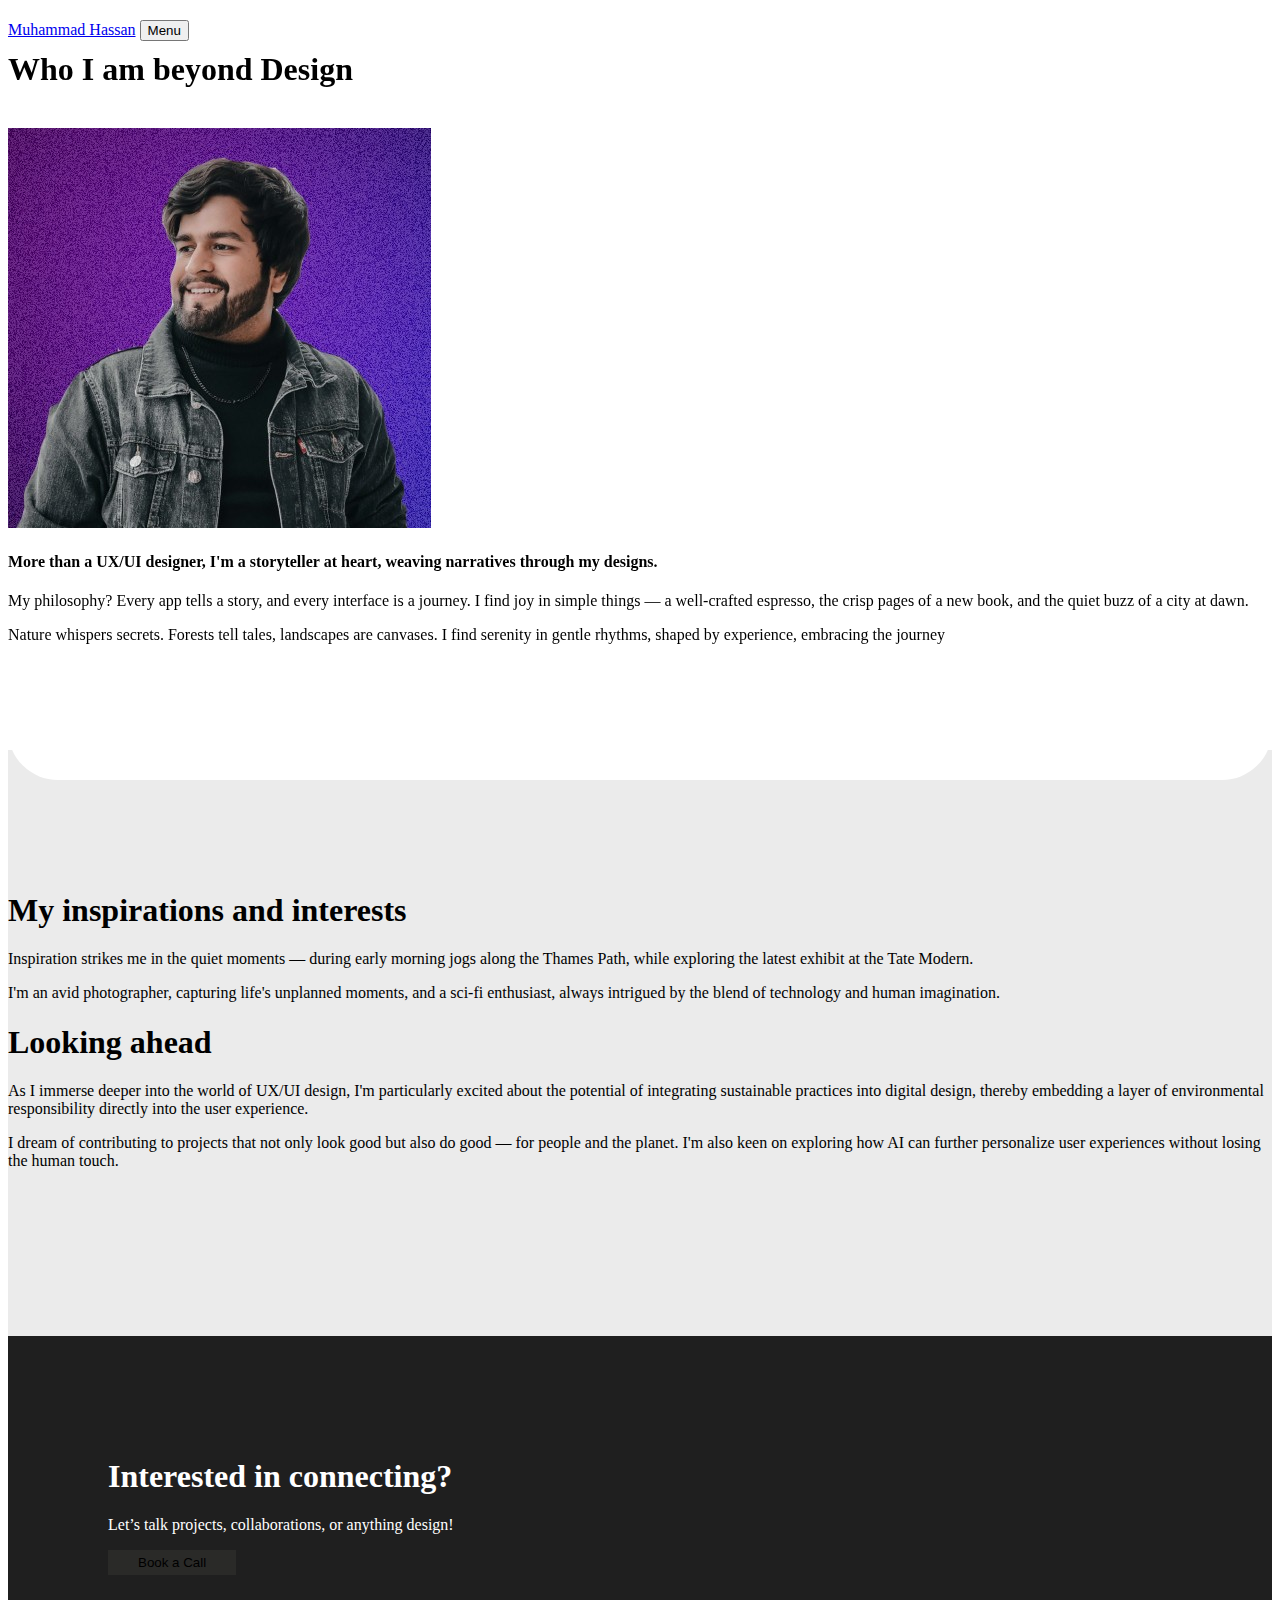
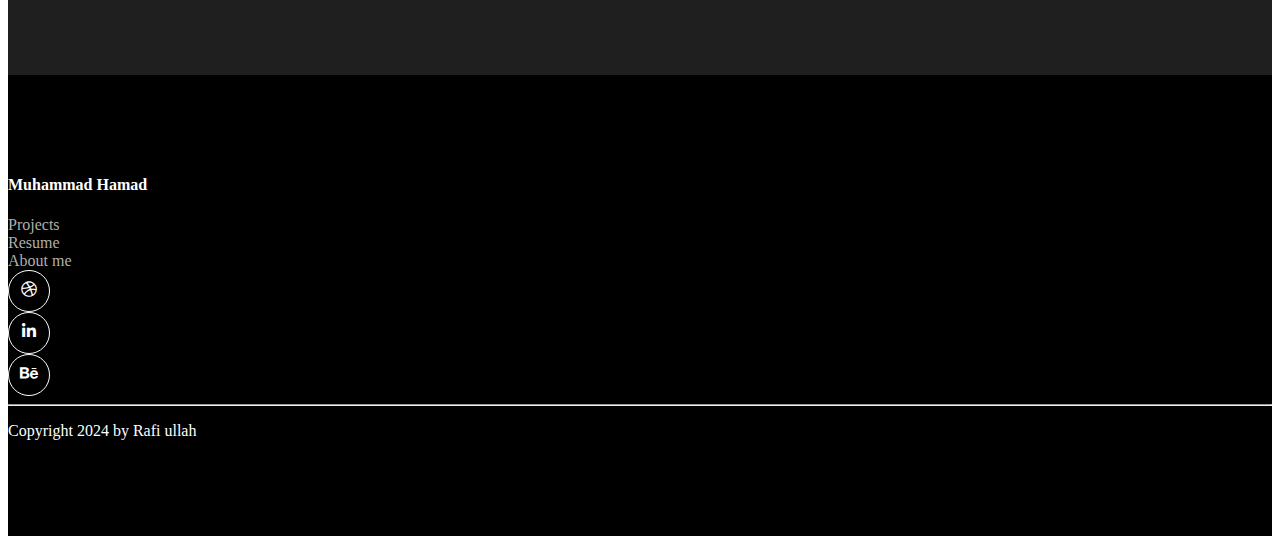
==== About.html @ 7bbd179b "first commit" ====
<!DOCTYPE html>
<html lang="en">

<head>
    <meta charset="UTF-8">
    <meta name="viewport" content="width=device-width, initial-scale=1.0">
    <title>About me</title>

    <!-- -------------links------------------ -->

    <link rel="stylesheet" href="css/style.css">

    <link rel="stylesheet" href="https://cdn.jsdelivr.net/npm/bootstrap@5.3.2/dist/css/bootstrap.min.css"
        integrity="sha384-T3c6CoIi6uLrA9TneNEoa7RxnatzjcDSCmG1MXxSR1GAsXEV/Dwwykc2MPK8M2HN" crossorigin="anonymous">
    <link rel="stylesheet" href="https://cdnjs.cloudflare.com/ajax/libs/font-awesome/6.5.1/css/all.min.css">

</head>

<body>

    <div class="container">
        <nav class="navbar navbar-expand-lg  ftco_navbar ftco-navbar-light" id="ftco-navbar">
            <div class="container">
                <a class="navbar-brand" href="index.html">Muhammad Hassan</a>

                <button class="navbar-toggler" type="button" data-toggle="collapse" data-target="#ftco-nav"
                    aria-controls="ftco-nav" aria-expanded="false" aria-label="Toggle navigation">
                    <span class="oi oi-menu"></span> Menu
                </button>

                <div class="collapse navbar-collapse offset-6" id="ftco-nav">
                    <ul class="navbar-nav ml-auto ">
                        <li class="nav-item active"><a href="projects.html" class="nav-link">Projects</a></li>
                        <li class="nav-item"><a href="Resume.html" class="nav-link">Resume</a></li>
                        <li class="nav-item"><a href="About.html" class="nav-link">About me</a></li>
                        <li class="nav-item">
                            <div class="btn btn-outline-secondary">Book a Call</div>
                        </li>
                    </ul>
                </div>
            </div>
        </nav>
    </div>


<div class="container-fluid about-back-1">
    <div class="container">
        <div class="row">
            <h1>
                <h1>Who I am beyond Design</h1>
            </h1>
        </div>
<br>
        <div class="row">
            <div class="col">
                <img class="rounded" src="images/about.jpg" alt="">
            </div>
            <div class="col">
                <h4>More than a UX/UI designer, I'm a storyteller at heart, weaving narratives through my designs.</h4>
                <p>My philosophy? Every app tells a story, and every interface is a journey. I find joy in simple things
                    — a well-crafted espresso, the crisp pages of a new book, and the quiet buzz of a city at dawn.</p>
                <p>Nature whispers secrets. Forests tell tales, landscapes are canvases. I find serenity in gentle
                    rhythms, shaped by experience, embracing the journey</p>
            </div>
        </div>
    </div>
</div>


    <div class="container-fluid about-back">
        <div class="container">
            <div class="row">
                <h1>My inspirations and interests</h1>
            </div>

            <div class="row">
                <div class="col">
                    <p>Inspiration strikes me in the quiet moments — during early morning jogs along the Thames Path,
                        while exploring the latest exhibit at the Tate Modern.</p>
                </div>
                <div class="col">
                    <p>I'm an avid photographer, capturing life's unplanned moments, and a sci-fi enthusiast, always
                        intrigued by the blend of technology and human imagination.</p>
                </div>
            </div>

            <!-- --------------------------carosoul--------------- -->







            <!-- --------------------looking ahead-------------------- -->

            <div class="row">
                <h1>Looking ahead</h1>
            </div>

            <div class="row">
                <div class="col">
                    <p>As I immerse deeper into the world of UX/UI design, I'm particularly excited about the potential
                        of integrating sustainable practices into digital design, thereby embedding a layer of
                        environmental responsibility directly into the user experience.</p>
                </div>
                <div class="col">
                    <p>I dream of contributing to projects that not only look good but also do good — for people and the
                        planet. I'm also keen on exploring how AI can further personalize user experiences without
                        losing the human touch.</p>
                </div>
            </div>



        </div>
    </div>




    <!-- -------------------------connecting-------------------- -->

    <div class="container-fluid connecting">
        <div class="container">
            <div class="row">
                <h1>Interested in connecting? </h1>
            </div>
            <div class="row">
                <p>Let’s talk projects, collaborations, or anything design!</p>
            </div>
            <div class="row">
                <div class="col-8">
                    <button type="button" class="btn btn-primary connecting-button">Book a Call</button>
                </div>
            </div>
        </div>
    </div>


    <!-- -------------------footer----------- -->

    <footer class="footer">
        <div class="container">
            <div class="row">
                <div class="col-3">
                    <h4>Muhammad Hamad</h4>
                </div>
                <div class="col-1"><a href="projects.html">Projects</a></div>
                <div class="col-1"><a href="Resume.html">Resume</a></div>
                <div class="col-1"><a href="About.html">About me</a></div>

                <div class="col d-flex gap-3 offset-4">
                    <div class="social-icons"><i class="fa-brands fa-dribbble"></i></div>
                    <div class="social-icons"><i class="fa-brands fa-linkedin-in"></i></div>
                    <div class="social-icons"><i class="fa-brands fa-behance"></i></div>
                </div>
            </div>
        </div>

        <div class="container">
            <div class="col-12">
                <hr>
            </div>

            <div class="text-center">
                <p>Copyright 2024 by Rafi ullah</p>
            </div>
    </footer>

</body>

</html>
---- css/style.css ----
.first{
    background-color: #fff;
    border-radius: 450px;
    margin-bottom: 120px;
    
}
.navbar{
    background-color: #fff;
    color: black;
    margin-top: 20px;
    margin-bottom: 10px;
    position: fixed;
    top: 0;
}
.nav-item:active{
    text-decoration: line-through;
}
.hero{
    padding-top: 30px;
}
.hero-pic img{
    height: 120px;
    width: 120px;
}
.hero-h1{
    font-size: 3.5rem !important;
    padding-top: 30px;
    margin-bottom: 30px;
}
.hero-p{
    font-size: 1.3rem !important;
}
.icons{
    margin-bottom: 50px;
    margin-top: 50px;
}
.social-icons{
    height: 40px;
    width: 40px;
    text-align: center;
    border: 1px solid;
    border-radius: 50%;
    .fa-brands{
        margin-top: 10px;
    }
}
.social-icons:hover{
    background-color: black;
    color: wheat;
}

#carousel-1576221792454 > div.owl-nav{
    display: none;
}
#carousel-1576221792454 > div.owl-dots{
    display: none;
}
.banners-carousel{
    margin-bottom: 50px;
}
/* ---------------------second------------------- */
.second{
    background-color: rgb(235, 235, 235);
}
.projects{
    padding-top: 90px;
    padding-bottom: 100px;
}
.project-h1{
    font-size: 4rem;
}
.project-p{
    font-size: 1.5rem;
    margin-top: 20px;
    margin-bottom: 20px;
}
.project-hover{
    .btn{
       opacity: 0;
        text-decoration: none;
        color: black;
    }
    img{
        opacity: 0.5;
    }
}

.project-hover:hover{
    img{
        opacity: 2;
    }
    .btn{
       opacity: 1;
    }
}
.see-all{
    margin-top: 50px;
    padding: 5px 40px 5px 40px !important;
    background-color: #fff !important;
    color: black !important;
    border: none !important;
}
.see-all:hover{
    background-color: black !important;
    color: white !important;

}



/* ----------------------------law firm--------third------------ */

.law-firm{
background-color: black;
color: #fff;
}
.law-firm-txt{
   margin-left: 90px;
   padding-top: 120px;
}

/* -------------------expert-feedback----------fourth----------- */

.expert-feedback{
    padding-top: 120px;
    padding-bottom: 100px;
    background-color: rgb(235, 235, 235);
}



/* ---------------testimonial------------------ */

.testimonial{
    margin-top: 50px;
}
.testimonial-inner{
    background-color: #fff;
    padding: 40px;
    border-radius: 30px;
}
.testimonial-avatar-image{
    width: 120px !important;
    height: 120px;
    border-radius: 50%;
}
.owl-prev span,.owl-next span{
    display: block;
    width: 50px;
    height: 50px;
    background-color: #fff;
    text-align: center;
    font-size: 30px;
    border-radius: 10px;
    margin-left: 10px;
}



/* --------------------connecting------------ */

.connecting{
    background-color: rgb(31, 31, 31);
    color: white;
    padding: 100px;
}
.connecting-button{
    background-color: rgb(42, 42, 40) !important;
    border: none !important;
    padding: 5px 30px 5px 30px !important;
}

/* --------------------footer--------------- */

.footer{
    background-color: black;
    color: #fff;
    padding-top: 80px;
    padding-bottom: 80px;
    a{
        text-decoration: none;
        color: #afafac;
    }
    a:hover{
        color: #fff;
    }
}



/* ---------------------Resume page---------------------- */

.resume-back{
    background-color: rgb(235, 235, 235);
}
.resume>div{
   padding: 60px;
}
body > div.container-fluid.resume-back-1 > div > div > div:nth-child(1) > h1{
    font-size: 60px;
}
body > div.container-fluid.resume-back-1 > div > div > div:nth-child(2) > p{
    font-size: 30px;
    margin-top: 20px;
    margin-bottom: 20px;
}

.resume-back-1{
    border-radius: 50px;
    position: relative;
    top: 40px;
    z-index: 11;
    background-color: #fff;
}

.resume-detail{
    padding-top: 50px;
    ul{
        margin-top: 20px;
        li{
            font-size: 20px;
            margin-bottom: 10px;
            span{
                font-weight: 700;
            }
        }
    }
}


/* ------------------------about page------------------- */

.about-back{
    background-color: rgb(235, 235, 235);
    padding-top: 120px;
    padding-bottom: 150px;
}
.about-back-1{
    border-radius: 50px;
    position: relative;
    top: 30px;
    z-index: 11;
    background-color: #fff;
    padding-bottom: 120px;
}
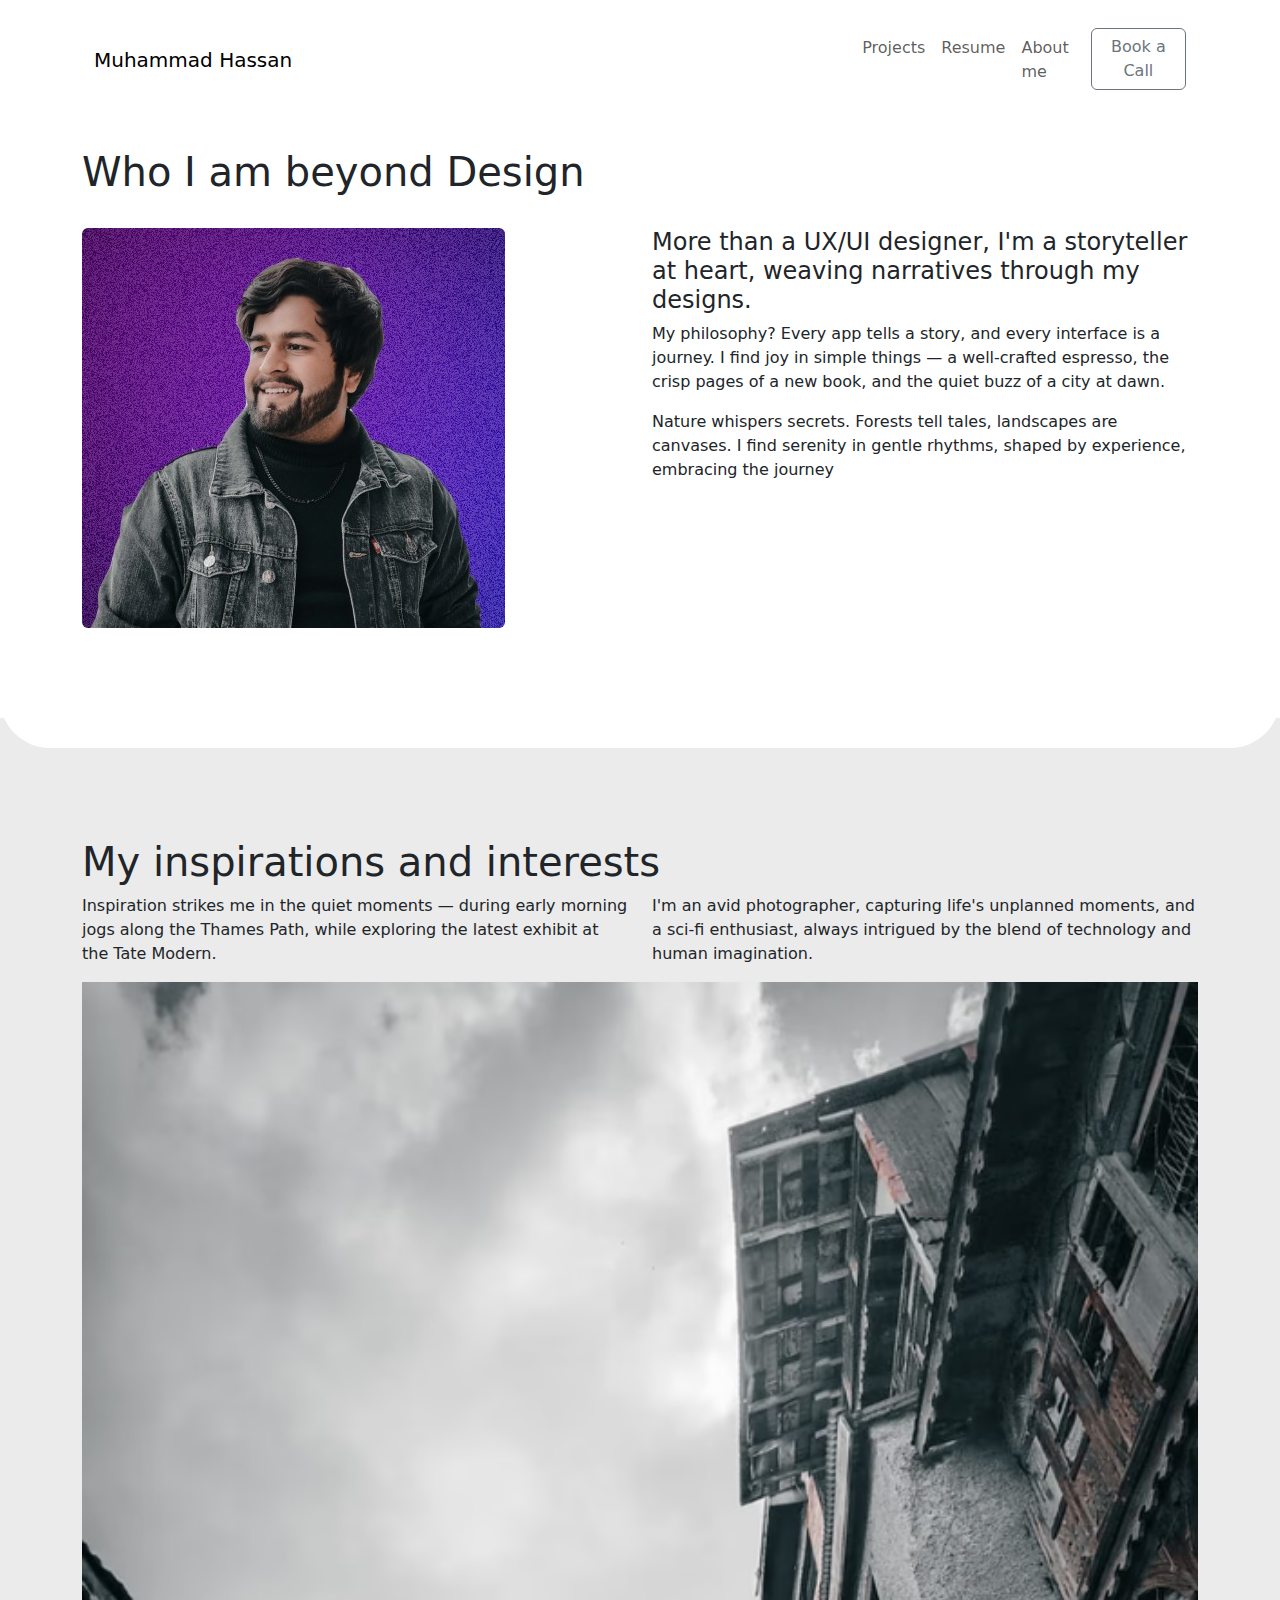
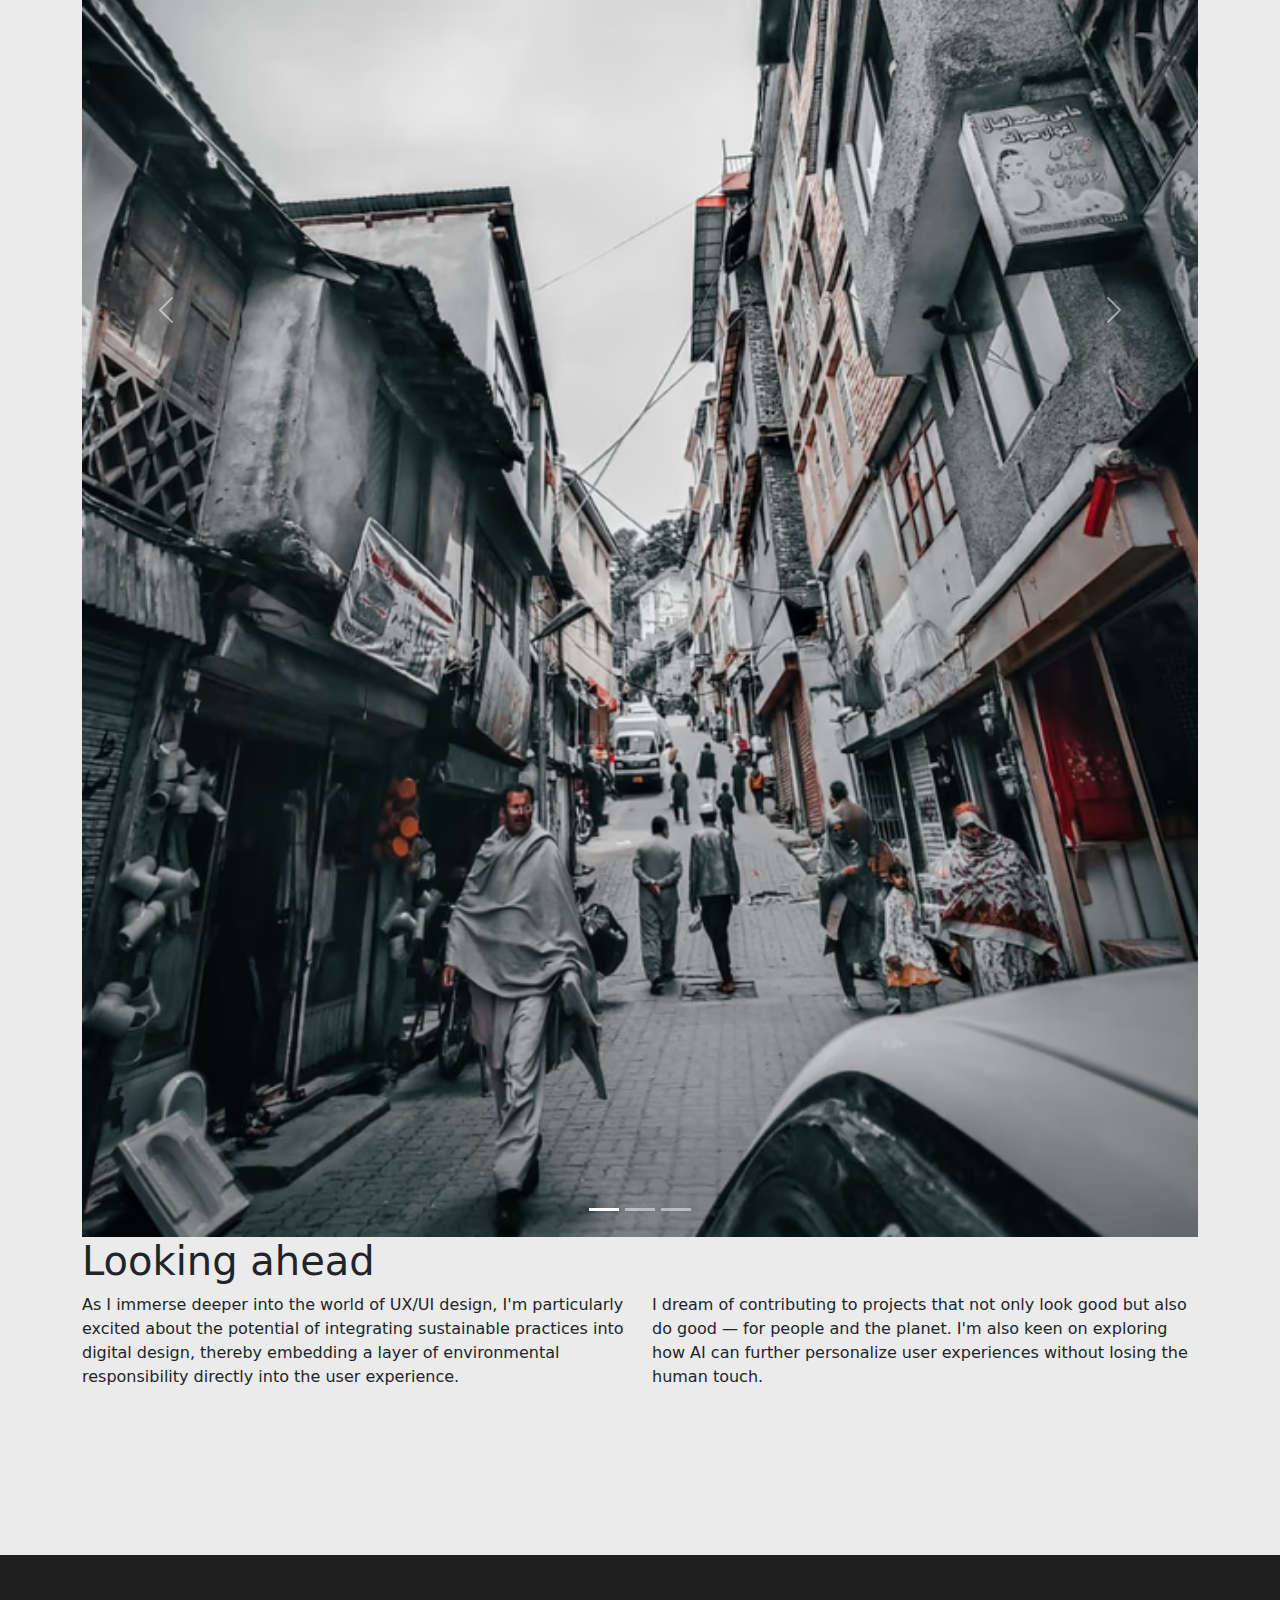
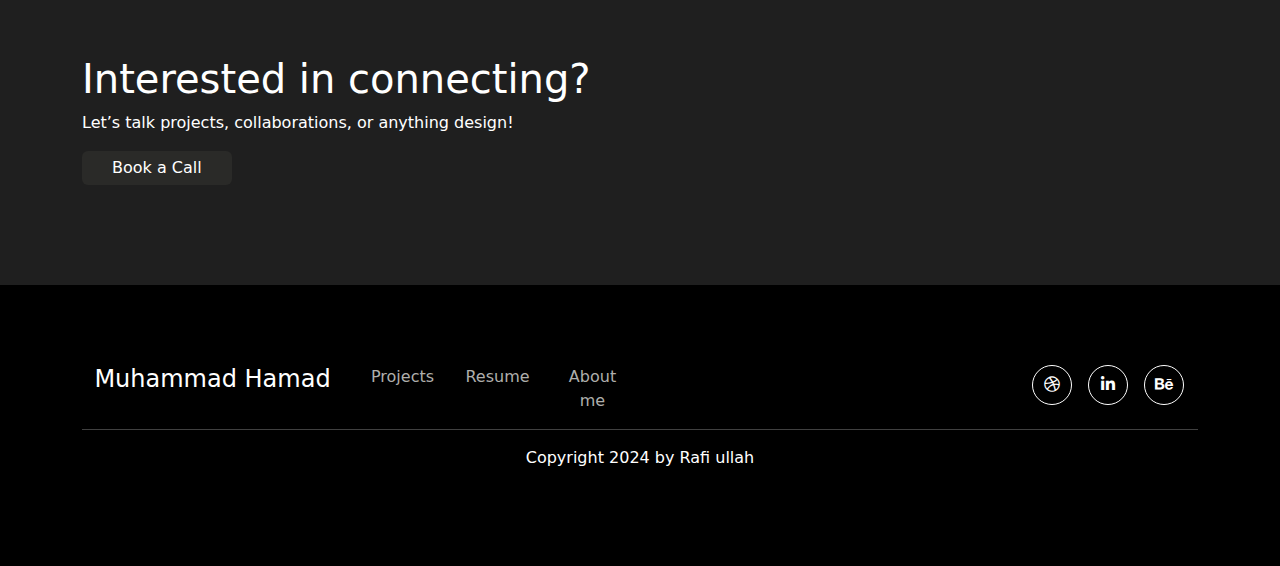
==== commit ed4481b7: "first commit" ====
--- a/About.html
+++ b/About.html
@@ -6,13 +6,25 @@
     <meta name="viewport" content="width=device-width, initial-scale=1.0">
     <title>About me</title>
 
-    <!-- -------------links------------------ -->
-
-    <link rel="stylesheet" href="css/style.css">
-
-    <link rel="stylesheet" href="https://cdn.jsdelivr.net/npm/bootstrap@5.3.2/dist/css/bootstrap.min.css"
-        integrity="sha384-T3c6CoIi6uLrA9TneNEoa7RxnatzjcDSCmG1MXxSR1GAsXEV/Dwwykc2MPK8M2HN" crossorigin="anonymous">
-    <link rel="stylesheet" href="https://cdnjs.cloudflare.com/ajax/libs/font-awesome/6.5.1/css/all.min.css">
+  <!-- -------------links------------------ -->
+
+  <link rel="stylesheet" href="css/style.css">
+
+  <link rel="stylesheet" href="https://cdn.jsdelivr.net/npm/bootstrap@5.3.2/dist/css/bootstrap.min.css">
+  <link rel="stylesheet" href="https://cdn.jsdelivr.net/npm/bootstrap-icons@1.11.1/font/bootstrap-icons.css">
+  <link rel="stylesheet" href="https://cdnjs.cloudflare.com/ajax/libs/font-awesome/6.5.1/css/all.min.css">
+
+
+  <script src="https://code.jquery.com/jquery-3.7.1.slim.min.js"></script>
+
+  <link rel="stylesheet" href="https://cdnjs.cloudflare.com/ajax/libs/OwlCarousel2/2.3.4/assets/owl.carousel.min.css">
+  <link rel="stylesheet"
+    href="https://cdnjs.cloudflare.com/ajax/libs/OwlCarousel2/2.3.4/assets/owl.theme.default.min.css">
+
+  <script src="https://cdnjs.cloudflare.com/ajax/libs/OwlCarousel2/2.3.4/owl.carousel.min.js"></script>
+
+  <script src="https://cdn.jsdelivr.net/npm/bootstrap@5.3.2/dist/js/bootstrap.bundle.min.js"></script>
+
 
 </head>
 
@@ -74,11 +86,11 @@
             </div>
 
             <div class="row">
-                <div class="col">
+                <div class="col-12 col-sm-6">
                     <p>Inspiration strikes me in the quiet moments — during early morning jogs along the Thames Path,
                         while exploring the latest exhibit at the Tate Modern.</p>
                 </div>
-                <div class="col">
+                <div class="col-12 col-sm-6">
                     <p>I'm an avid photographer, capturing life's unplanned moments, and a sci-fi enthusiast, always
                         intrigued by the blend of technology and human imagination.</p>
                 </div>
@@ -87,7 +99,32 @@
             <!-- --------------------------carosoul--------------- -->
 
 
-
+            <div id="carouselExampleIndicators" class="carousel slide">
+                <div class="carousel-indicators">
+                  <button type="button" data-bs-target="#carouselExampleIndicators" data-bs-slide-to="0" class="active" aria-current="true" aria-label="Slide 1"></button>
+                  <button type="button" data-bs-target="#carouselExampleIndicators" data-bs-slide-to="1" aria-label="Slide 2"></button>
+                  <button type="button" data-bs-target="#carouselExampleIndicators" data-bs-slide-to="2" aria-label="Slide 3"></button>
+                </div>
+                <div class="carousel-inner">
+                  <div class="carousel-item active">
+                   <img src="images/carousel1.avif" class="d-block w-100" alt="...">
+                  </div>
+                  <div class="carousel-item">
+                    <img src="images/carousel2.avif" class="d-block w-100" alt="...">
+                  </div>
+                  <div class="carousel-item">
+                    <img src="..." class="d-block w-100" alt="...">
+                  </div>
+                </div>
+                <button class="carousel-control-prev" type="button" data-bs-target="#carouselExampleIndicators" data-bs-slide="prev">
+                  <span class="carousel-control-prev-icon" aria-hidden="true"></span>
+                  <span class="visually-hidden">Previous</span>
+                </button>
+                <button class="carousel-control-next" type="button" data-bs-target="#carouselExampleIndicators" data-bs-slide="next">
+                  <span class="carousel-control-next-icon" aria-hidden="true"></span>
+                  <span class="visually-hidden">Next</span>
+                </button>
+              </div>
 
 
 
@@ -99,12 +136,12 @@
             </div>
 
             <div class="row">
-                <div class="col">
+                <div class="col-12 col-sm-6">
                     <p>As I immerse deeper into the world of UX/UI design, I'm particularly excited about the potential
                         of integrating sustainable practices into digital design, thereby embedding a layer of
                         environmental responsibility directly into the user experience.</p>
                 </div>
-                <div class="col">
+                <div class="col-12 col-sm-6">
                     <p>I dream of contributing to projects that not only look good but also do good — for people and the
                         planet. I'm also keen on exploring how AI can further personalize user experiences without
                         losing the human touch.</p>
@@ -142,31 +179,34 @@
 
     <footer class="footer">
         <div class="container">
-            <div class="row">
-                <div class="col-3">
-                    <h4>Muhammad Hamad</h4>
-                </div>
-                <div class="col-1"><a href="projects.html">Projects</a></div>
-                <div class="col-1"><a href="Resume.html">Resume</a></div>
-                <div class="col-1"><a href="About.html">About me</a></div>
-
-                <div class="col d-flex gap-3 offset-4">
-                    <div class="social-icons"><i class="fa-brands fa-dribbble"></i></div>
-                    <div class="social-icons"><i class="fa-brands fa-linkedin-in"></i></div>
-                    <div class="social-icons"><i class="fa-brands fa-behance"></i></div>
-                </div>
-            </div>
-        </div>
-
-        <div class="container">
-            <div class="col-12">
-                <hr>
-            </div>
-
-            <div class="text-center">
-                <p>Copyright 2024 by Rafi ullah</p>
-            </div>
-    </footer>
+          <div class="row text-center">
+            <div class="col-12 col-lg-3"><h4>Muhammad Hamad</h4></div>
+            <div class="col-12 col-lg-1"><a href="projects.html">Projects</a></div>
+            <div class="col-12 col-lg-1"><a href="Resume.html">Resume</a></div>
+            <div class="col-12 col-lg-1"><a href="About.html">About me</a></div>
+  
+            <div class="col d-flex gap-3 offset-4 text-center">
+              <div class="social-icons"><i class="fa-brands fa-dribbble"></i></div>
+              <div class="social-icons"><i class="fa-brands fa-linkedin-in"></i></div>
+              <div class="social-icons"><i class="fa-brands fa-behance"></i></div>
+            </div>
+          </div>
+        </div>
+  
+        <div class="container">
+          <div class="col-12">
+            <hr>
+        </div>
+        
+        </div>
+        <div class="text-center">
+          <p>Copyright 2024 by Rafi ullah</p>
+        </div>
+      </footer>
+      
+       <!-- -------------------------javascript----------------------------- -->
+
+  <script src="js/custom.js"></script>
 
 </body>
 
--- a/css/style.css
+++ b/css/style.css
@@ -1,245 +1,283 @@
-.first{
-    background-color: #fff;
-    border-radius: 450px;
-    margin-bottom: 120px;
-    
-}
-.navbar{
-    background-color: #fff;
+.first {
+  background-color: #fff;
+  border-radius: 450px;
+  margin-bottom: 120px;
+}
+.navbar {
+  background-color: #fff;
+  color: black;
+  margin-top: 20px;
+  margin-bottom: 10px;
+  position: fixed;
+  top: 0;
+}
+.nav-item:active {
+  text-decoration: line-through;
+}
+.hero {
+  padding-top: 30px;
+}
+.hero-pic img {
+  height: 120px;
+  width: 120px;
+}
+.hero-h1 {
+  font-size: 3.5rem !important;
+  padding-top: 30px;
+  margin-bottom: 30px;
+}
+.hero-p {
+  font-size: 1.3rem !important;
+}
+.icons {
+  margin-bottom: 50px;
+  margin-top: 50px;
+}
+.social-icons {
+  height: 40px;
+  width: 40px;
+  text-align: center;
+  border: 1px solid;
+  border-radius: 50%;
+  .fa-brands {
+    margin-top: 10px;
+  }
+}
+.social-icons:hover {
+  background-color: black;
+  color: wheat;
+}
+
+#carousel-1576221792454 > div.owl-nav {
+  display: none;
+}
+#carousel-1576221792454 > div.owl-dots {
+  display: none;
+}
+.banners-carousel {
+  margin-bottom: 50px;
+}
+/* ---------------------second------------------- */
+.second {
+  background-color: rgb(235, 235, 235);
+}
+.projects {
+  padding-top: 90px;
+  padding-bottom: 100px;
+}
+.project-h1 {
+  font-size: 4rem;
+}
+.project-p {
+  font-size: 1.5rem;
+  margin-top: 20px;
+  margin-bottom: 20px;
+}
+.project-hover {
+  position: relative;
+  overflow: hidden;
+  .btn {
+    opacity: 0;
+    text-decoration: none;
     color: black;
+    overflow: hidden;
+  }
+  a{
+    text-decoration: none;
+    color: rgb(30, 30, 30);
+  }
+}
+
+.project-image {
+  width: 100%;
+  padding-top: 56.25%; /* 16:9 aspect ratio */
+  background-size: cover;
+  background-position: center;
+  border-radius: 8px;
+  transition: background-size 1s ease;
+  height: 400px;
+}
+
+.project-hover:hover .project-image {
+  background-size: 120%;
+}
+
+.project-hover:hover {
+  .btn {
+    opacity: 1;
+  }
+}
+.see-all {
+  margin-top: 50px;
+  padding: 5px 40px 5px 40px !important;
+  background-color: #fff !important;
+  color: black !important;
+  border: none !important;
+}
+.see-all:hover {
+  background-color: black !important;
+  color: white !important;
+}
+
+/* ----------------------------law firm--------third------------ */
+
+.law-firm {
+  background-color: black;
+  color: #fff;
+}
+.law-firm-txt {
+  margin-left: 90px;
+  padding-top: 120px;
+}
+body > div.container-fluid.law-firm > div > div > div:nth-child(2) > img {
+  margin-left: 12px;
+  height: 100%;
+}
+
+/* -------------------expert-feedback----------fourth----------- */
+
+.expert-feedback {
+  padding-top: 120px;
+  padding-bottom: 100px;
+  background-color: rgb(235, 235, 235);
+}
+
+/* ---------------testimonial------------------ */
+
+.testimonial {
+  margin-top: 50px;
+}
+.testimonial-inner {
+  background-color: #fff;
+  padding: 40px;
+  border-radius: 30px;
+}
+.testimonial-avatar-image {
+  width: 120px !important;
+  height: 120px;
+  border-radius: 50%;
+}
+.owl-prev span,
+.owl-next span {
+  display: block;
+  width: 50px;
+  height: 50px;
+  background-color: #fff;
+  text-align: center;
+  font-size: 30px;
+  border-radius: 10px;
+  margin-left: 10px;
+}
+
+/* --------------------connecting------------ */
+
+.connecting {
+  background-color: rgb(31, 31, 31);
+  color: white;
+  padding: 100px;
+}
+.connecting-button {
+  background-color: rgb(42, 42, 40) !important;
+  border: none !important;
+  padding: 5px 30px 5px 30px !important;
+}
+
+/* --------------------footer--------------- */
+
+.footer {
+  background-color: black;
+  color: #fff;
+  padding-top: 80px;
+  padding-bottom: 80px;
+  a {
+    text-decoration: none;
+    color: #afafac;
+  }
+  a:hover {
+    color: #fff;
+  }
+}
+
+/* ---------------------Resume page---------------------- */
+
+.resume-back {
+  background-color: rgb(235, 235, 235);
+}
+.resume > div {
+  padding: 60px;
+}
+body > div.container-fluid.resume-back-1 > div > div > div:nth-child(1) > h1 {
+  font-size: 60px;
+}
+body > div.container-fluid.resume-back-1 > div > div > div:nth-child(2) > p {
+  font-size: 30px;
+  margin-top: 20px;
+  margin-bottom: 20px;
+}
+
+.resume-back-1 {
+  border-radius: 50px;
+  position: relative;
+  top: 40px;
+  z-index: 11;
+  background-color: #fff;
+}
+
+.resume-detail {
+  padding-top: 50px;
+  ul {
     margin-top: 20px;
-    margin-bottom: 10px;
-    position: fixed;
-    top: 0;
-}
-.nav-item:active{
-    text-decoration: line-through;
-}
-.hero{
-    padding-top: 30px;
-}
-.hero-pic img{
-    height: 120px;
-    width: 120px;
-}
-.hero-h1{
-    font-size: 3.5rem !important;
-    padding-top: 30px;
-    margin-bottom: 30px;
-}
-.hero-p{
-    font-size: 1.3rem !important;
-}
-.icons{
-    margin-bottom: 50px;
-    margin-top: 50px;
-}
-.social-icons{
-    height: 40px;
-    width: 40px;
-    text-align: center;
-    border: 1px solid;
-    border-radius: 50%;
-    .fa-brands{
-        margin-top: 10px;
+    li {
+      font-size: 20px;
+      margin-bottom: 10px;
+      span {
+        font-weight: 700;
+      }
     }
-}
-.social-icons:hover{
-    background-color: black;
-    color: wheat;
-}
-
-#carousel-1576221792454 > div.owl-nav{
-    display: none;
-}
-#carousel-1576221792454 > div.owl-dots{
-    display: none;
-}
-.banners-carousel{
-    margin-bottom: 50px;
-}
-/* ---------------------second------------------- */
-.second{
-    background-color: rgb(235, 235, 235);
-}
-.projects{
-    padding-top: 90px;
-    padding-bottom: 100px;
-}
-.project-h1{
-    font-size: 4rem;
-}
-.project-p{
-    font-size: 1.5rem;
-    margin-top: 20px;
-    margin-bottom: 20px;
-}
-.project-hover{
-    .btn{
-       opacity: 0;
-        text-decoration: none;
-        color: black;
-    }
-    img{
-        opacity: 0.5;
-    }
-}
-
-.project-hover:hover{
-    img{
-        opacity: 2;
-    }
-    .btn{
-       opacity: 1;
-    }
-}
-.see-all{
-    margin-top: 50px;
-    padding: 5px 40px 5px 40px !important;
-    background-color: #fff !important;
-    color: black !important;
-    border: none !important;
-}
-.see-all:hover{
-    background-color: black !important;
-    color: white !important;
-
-}
-
-
-
-/* ----------------------------law firm--------third------------ */
-
-.law-firm{
-background-color: black;
-color: #fff;
-}
-.law-firm-txt{
-   margin-left: 90px;
-   padding-top: 120px;
-}
-
-/* -------------------expert-feedback----------fourth----------- */
-
-.expert-feedback{
-    padding-top: 120px;
-    padding-bottom: 100px;
-    background-color: rgb(235, 235, 235);
-}
-
-
-
-/* ---------------testimonial------------------ */
-
-.testimonial{
-    margin-top: 50px;
-}
-.testimonial-inner{
-    background-color: #fff;
-    padding: 40px;
-    border-radius: 30px;
-}
-.testimonial-avatar-image{
-    width: 120px !important;
-    height: 120px;
-    border-radius: 50%;
-}
-.owl-prev span,.owl-next span{
-    display: block;
-    width: 50px;
-    height: 50px;
-    background-color: #fff;
-    text-align: center;
-    font-size: 30px;
-    border-radius: 10px;
-    margin-left: 10px;
-}
-
-
-
-/* --------------------connecting------------ */
-
-.connecting{
-    background-color: rgb(31, 31, 31);
-    color: white;
-    padding: 100px;
-}
-.connecting-button{
-    background-color: rgb(42, 42, 40) !important;
-    border: none !important;
-    padding: 5px 30px 5px 30px !important;
-}
-
-/* --------------------footer--------------- */
-
-.footer{
-    background-color: black;
-    color: #fff;
-    padding-top: 80px;
-    padding-bottom: 80px;
-    a{
-        text-decoration: none;
-        color: #afafac;
-    }
-    a:hover{
-        color: #fff;
-    }
-}
-
-
-
-/* ---------------------Resume page---------------------- */
-
-.resume-back{
-    background-color: rgb(235, 235, 235);
-}
-.resume>div{
-   padding: 60px;
-}
-body > div.container-fluid.resume-back-1 > div > div > div:nth-child(1) > h1{
-    font-size: 60px;
-}
-body > div.container-fluid.resume-back-1 > div > div > div:nth-child(2) > p{
-    font-size: 30px;
-    margin-top: 20px;
-    margin-bottom: 20px;
-}
-
-.resume-back-1{
-    border-radius: 50px;
-    position: relative;
-    top: 40px;
-    z-index: 11;
-    background-color: #fff;
-}
-
-.resume-detail{
-    padding-top: 50px;
-    ul{
-        margin-top: 20px;
-        li{
-            font-size: 20px;
-            margin-bottom: 10px;
-            span{
-                font-weight: 700;
-            }
-        }
-    }
-}
-
+  }
+}
 
 /* ------------------------about page------------------- */
 
-.about-back{
-    background-color: rgb(235, 235, 235);
-    padding-top: 120px;
-    padding-bottom: 150px;
-}
-.about-back-1{
-    border-radius: 50px;
-    position: relative;
-    top: 30px;
-    z-index: 11;
-    background-color: #fff;
-    padding-bottom: 120px;
-}+.about-back {
+  background-color: rgb(235, 235, 235);
+  padding-top: 120px;
+  padding-bottom: 150px;
+}
+.about-back-1 {
+  border-radius: 50px;
+  position: relative;
+  top: 30px;
+  z-index: 11;
+  background-color: #fff;
+  padding-bottom: 120px;
+}
+
+/* --------------------------media query-------------------- */
+
+@media only screen and (max-width: 600px) {
+  .hero-h1 {
+    font-size: 36px !important;
+  }
+  body > div.container-fluid.law-firm > div > div > div:nth-child(2) > img {
+    margin-right: 12px !important;
+  }
+  .law-firm-txt {
+    margin-left: 30px !important;
+    padding-top: 60px !important;
+    padding-bottom: 20px !important;
+  }
+
+  /* ----------------resume----------------- */
+
+  .resume > div {
+    padding: 25px !important;
+  }
+
+  body > div.container-fluid.resume-back-1 > div > div > div:nth-child(1) > h1 {
+    font-size: 40px !important;
+  }
+  body > div.container-fluid.resume-back-1 > div > div > div:nth-child(2) > p {
+    font-size: 20px !important;
+  }
+}
